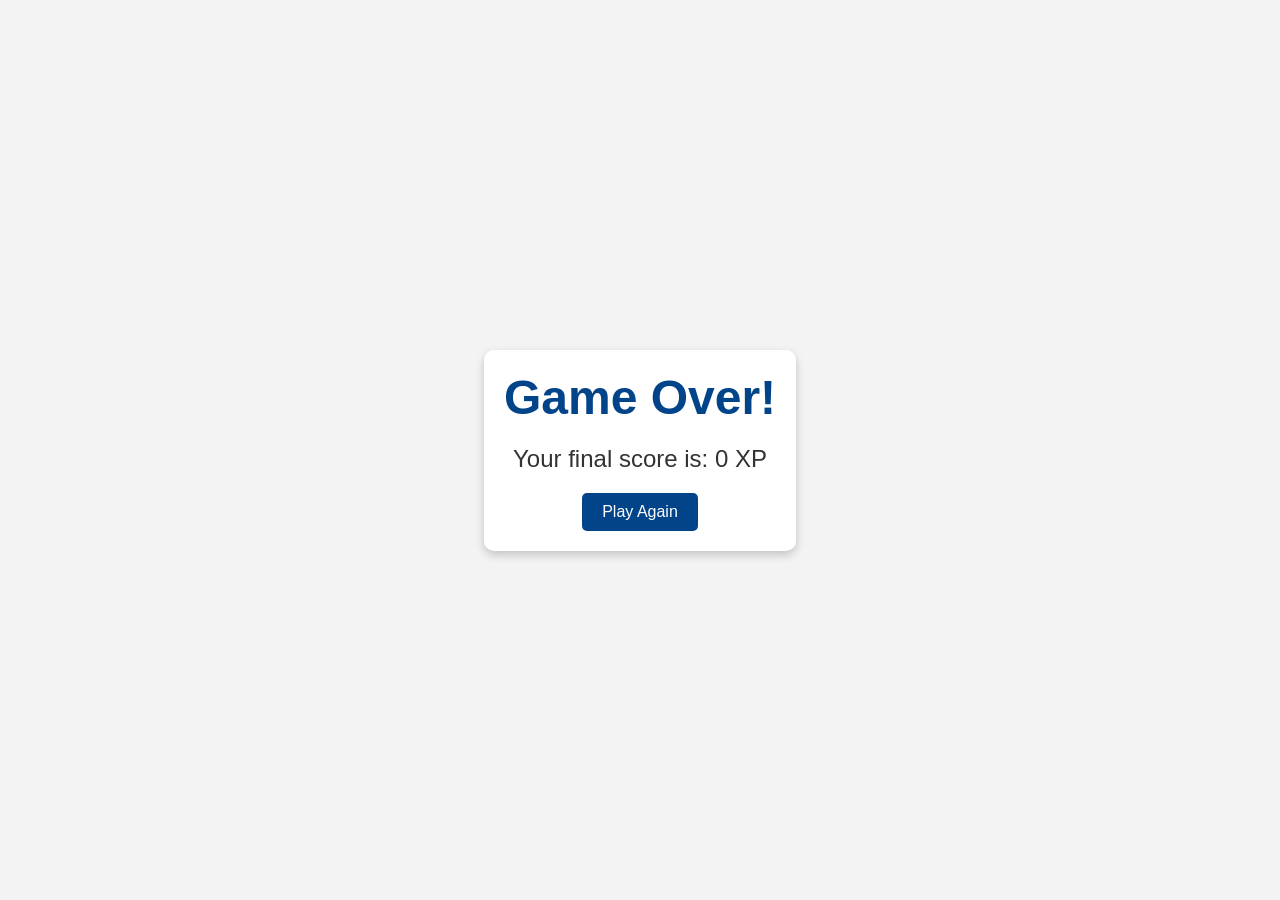
==== end.html @ f1a6675a "Adding Information and End pages" ====
<!DOCTYPE html>
<html lang="en">
<head>
    <meta charset="UTF-8">
    <meta name="viewport" content="width=device-width, initial-scale=1.0">
    <title>Game Over</title>
    <link rel="stylesheet" href="end.css">
</head>
<body>
    <div class="end-container">
        <h1>Game Over!</h1>
        <p>Your final score is: <span id="final-score"></span></p>
        <button onclick="restartGame()">Play Again</button>
    </div>

    <script src="end.js"></script>
</body>
</html>
---- end.css ----
* {
    margin: 0;
    padding: 0;
    box-sizing: border-box;
}

body, html {
    height: 100%;
    font-family: Arial, sans-serif;
    background-color: #f3f3f3;
    display: flex;
    justify-content: center;
    align-items: center;
}

.end-container {
    text-align: center;
    padding: 20px;
    background-color: white;
    border-radius: 10px;
    box-shadow: 0px 4px 10px rgba(0, 0, 0, 0.2);
}

h1 {
    font-size: 48px;
    color: #02448A;
}

p {
    font-size: 24px;
    color: #333;
    margin: 20px 0;
}

button {
    padding: 10px 20px;
    background-color: #02448A;
    color: white;
    font-size: 16px;
    border-radius: 5px;
    border: none;
    cursor: pointer;
}

button:hover {
    background-color: #003366;
}
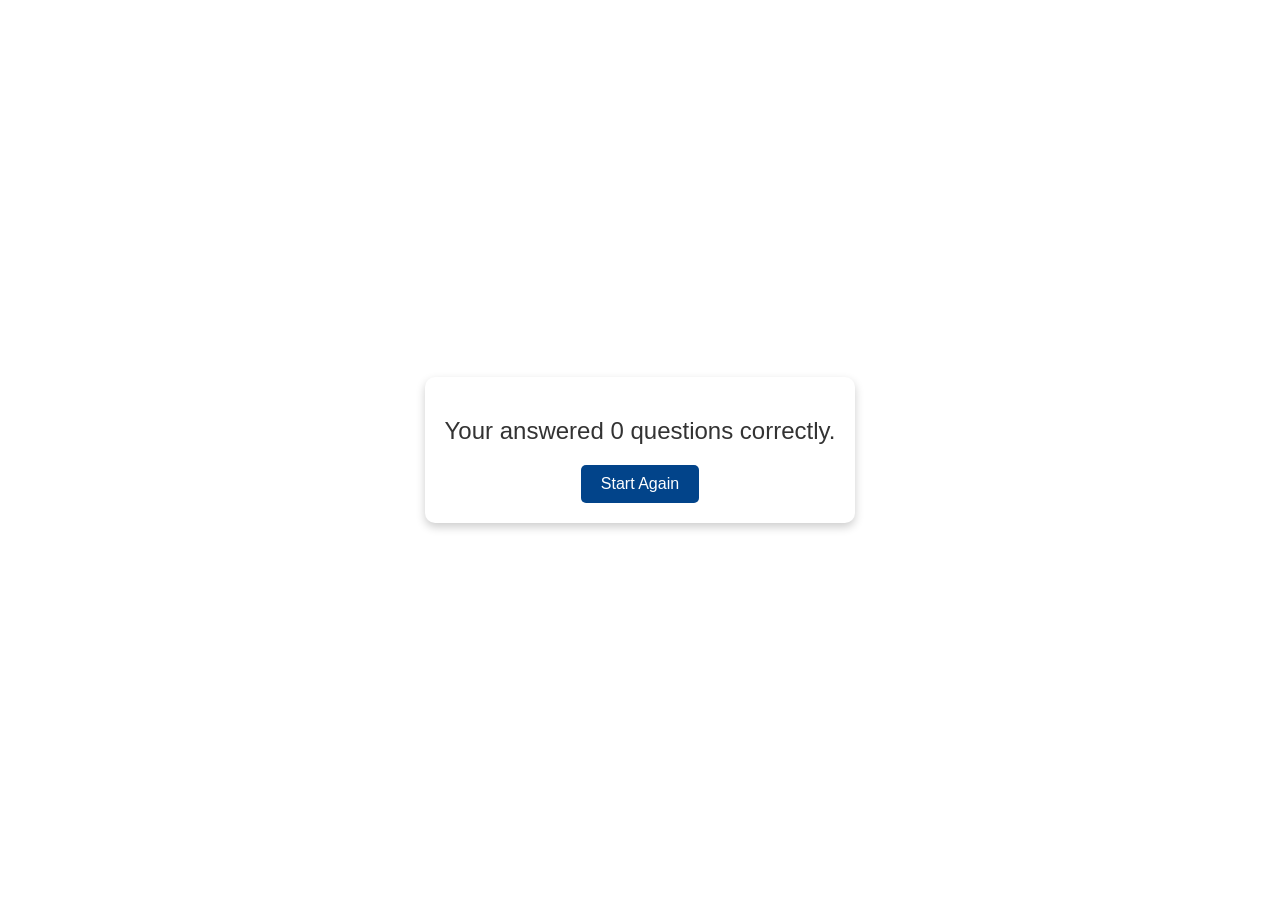
==== commit 28d9ac4d: "Adding more options" ====
--- a/end.html
+++ b/end.html
@@ -8,9 +8,9 @@
 </head>
 <body>
     <div class="end-container">
-        <h1>Game Over!</h1>
-        <p>Your final score is: <span id="final-score"></span></p>
-        <button onclick="restartGame()">Play Again</button>
+        <h1></h1>
+        <p>Your answered <span id="final-score"></span> questions correctly.</p>
+        <button onclick="restartGame()">Start Again</button>
     </div>
 
     <script src="end.js"></script>
--- a/end.css
+++ b/end.css
@@ -6,8 +6,8 @@
 
 body, html {
     height: 100%;
-    font-family: Arial, sans-serif;
-    background-color: #f3f3f3;
+    font-family: Futura, Arial, sans-serif;
+    background-color: linear-gradient(122deg, rgba(192, 191, 191, 0.05) 59.79%, rgba(90, 89, 89, 0.05) 69.44%);
     display: flex;
     justify-content: center;
     align-items: center;
@@ -21,6 +21,7 @@
     box-shadow: 0px 4px 10px rgba(0, 0, 0, 0.2);
 }
 
+/* Headings and text */
 h1 {
     font-size: 48px;
     color: #02448A;
@@ -45,3 +46,35 @@
 button:hover {
     background-color: #003366;
 }
+
+/* Media query for smaller screens */
+@media (max-width: 768px) {
+    h1 {
+        font-size: 36px;
+    }
+
+    p {
+        font-size: 20px;
+    }
+
+    button {
+        font-size: 14px;
+        padding: 8px 15px;
+    }
+}
+
+/* Media query for very small screens */
+@media (max-width: 480px) {
+    h1 {
+        font-size: 28px;
+    }
+
+    p {
+        font-size: 18px;
+    }
+
+    button {
+        font-size: 12px;
+        padding: 6px 10px;
+    }
+}
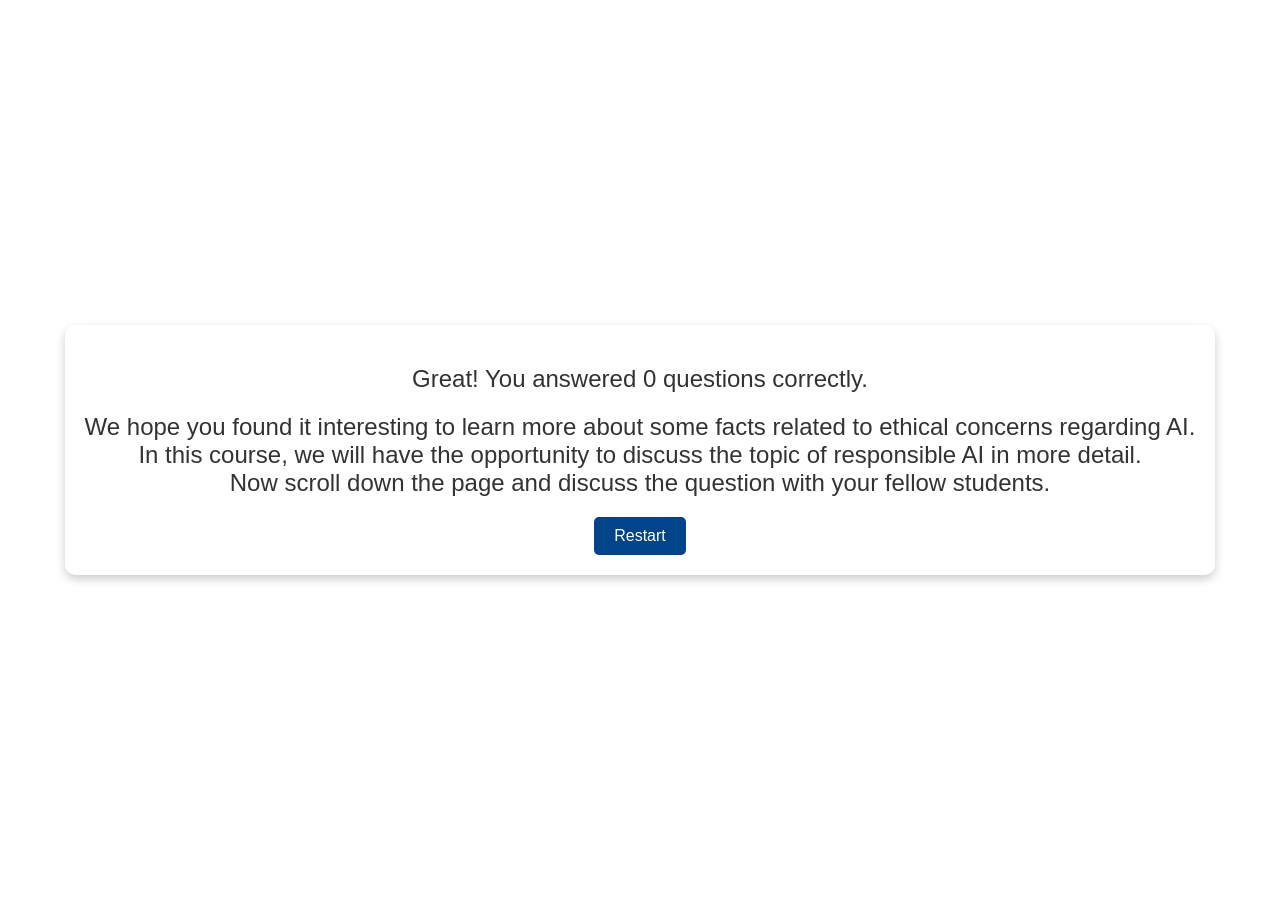
==== commit 4de1a615: "TranslatedVersion" ====
--- a/end.html
+++ b/end.html
@@ -8,9 +8,13 @@
 </head>
 <body>
     <div class="end-container">
-        <h1></h1>
-        <p>Your answered <span id="final-score"></span> questions correctly.</p>
-        <button onclick="restartGame()">Start Again</button>
+            <h1></h1>
+            <p>Great! You answered <span id="final-score"></span> questions correctly.</p>
+            <p> We hope you found it interesting to learn more about some facts related to ethical concerns regarding AI. <br>
+                In this course, we will have the opportunity to discuss the topic of responsible AI in more detail. 
+                <br> Now scroll down the page 
+                and discuss the question with your fellow students.</p>
+            <button onclick="restartGame()">Restart</button>
     </div>
 
     <script src="end.js"></script>
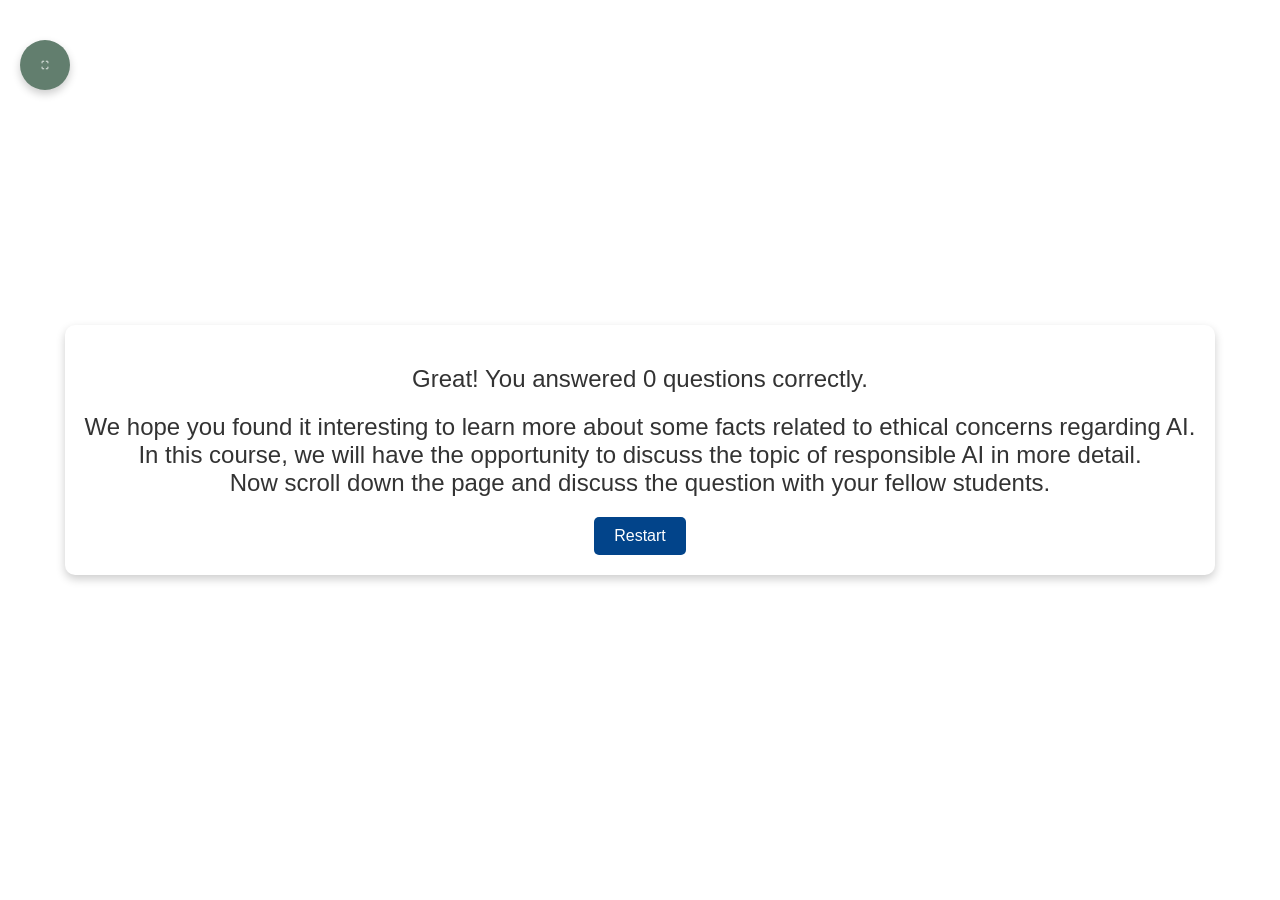
==== commit f88c114d: "adding full screen" ====
--- a/end.html
+++ b/end.html
@@ -5,6 +5,7 @@
     <meta name="viewport" content="width=device-width, initial-scale=1.0">
     <title>Game Over</title>
     <link rel="stylesheet" href="end.css">
+    <link rel="stylesheet" href="fullscreen.css">
 </head>
 <body>
     <div class="end-container">
@@ -18,5 +19,6 @@
     </div>
 
     <script src="end.js"></script>
+    <script src="fullscreen.js"></script>
 </body>
 </html>
--- a/fullscreen.css
+++ b/fullscreen.css
@@ -0,0 +1,28 @@
+.fullscreen-btn {
+    position: fixed;
+    top: 40px;
+    left: 20px;
+    z-index: 1000;
+    background-color: rgb(98, 126, 110);
+    border: none;
+    color: white;
+    font-size: 20px;
+    border-radius: 50%;
+    width: 50px;
+    height: 50px;
+    cursor: pointer;
+    box-shadow: 0 4px 8px rgba(0, 0, 0, 0.2);
+    display: flex;
+    align-items: center;
+    justify-content: center;
+    transition: background-color 0.3s ease, transform 0.2s ease;
+}
+
+.fullscreen-btn:hover {
+    background-color: rgb(78, 106, 90);
+    transform: scale(1.05);
+}
+
+.fullscreen-btn:active {
+    transform: scale(0.95);
+}
